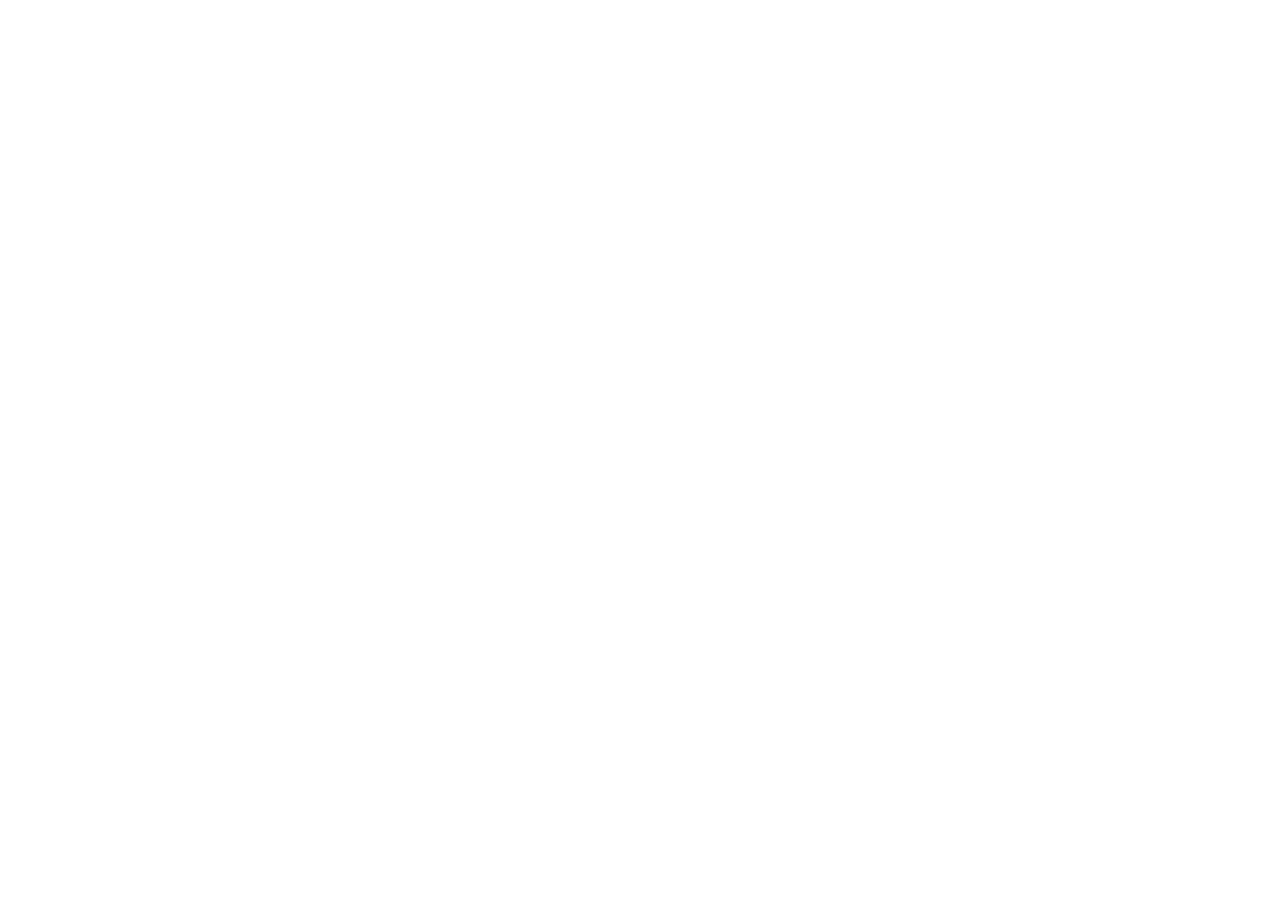
==== html.html @ 32e8b755 "criei o html.html e atualizei o readme" ====
<!DOCTYPE html>
<html lang="en">
<head>
    <meta charset="UTF-8">
    <meta name="viewport" content="width=device-width, initial-scale=1.0">
    <title>Document</title>
</head>
<body>
    
</body>
</html>
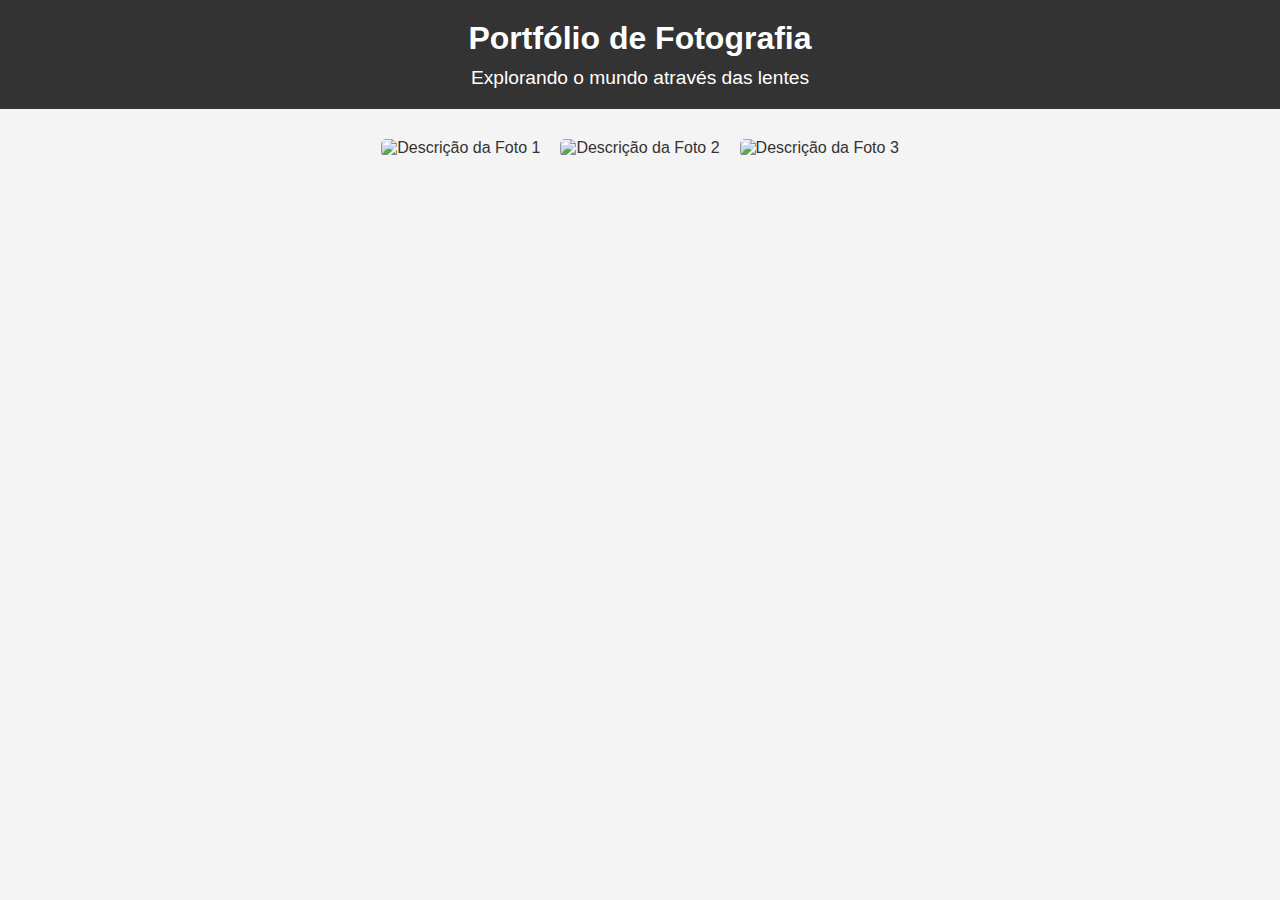
==== commit 672d3231: "mudei o html criei um css.ss e tambem um java.js" ====
--- a/html.html
+++ b/html.html
@@ -1,11 +1,37 @@
 <!DOCTYPE html>
-<html lang="en">
+<html lang="pt">
 <head>
-    <meta charset="UTF-8">
-    <meta name="viewport" content="width=device-width, initial-scale=1.0">
-    <title>Document</title>
+  <meta charset="UTF-8">
+  <meta name="viewport" content="width=device-width, initial-scale=1.0">
+  <title>Portfólio de Fotografia</title>
+  <link rel="stylesheet" href="css.css">
 </head>
 <body>
-    
+  <!-- Cabeçalho -->
+  <header>
+    <h1>Portfólio de Fotografia</h1>
+    <p>Explorando o mundo através das lentes</p>
+  </header>
+
+  <!-- Galeria de Fotos -->
+  <section class="gallery">
+    <div class="gallery-item">
+      <img src="foto1.jpg" alt="Descrição da Foto 1" onclick="openLightbox(this.src)">
+    </div>
+    <div class="gallery-item">
+      <img src="foto2.jpg" alt="Descrição da Foto 2" onclick="openLightbox(this.src)">
+    </div>
+    <div class="gallery-item">
+      <img src="foto3.jpg" alt="Descrição da Foto 3" onclick="openLightbox(this.src)">
+    </div>
+    <!-- Adicione mais fotos conforme necessário -->
+  </section>
+
+  <!-- Lightbox -->
+  <div id="lightbox" class="lightbox" onclick="closeLightbox()">
+    <img id="lightbox-image" src="">
+  </div>
+
+  <script src="java.js"></script>
 </body>
-</html>+</html>
--- a/css.css
+++ b/css.css
@@ -0,0 +1,75 @@
+/* Reset Básico */
+* {
+    margin: 0;
+    padding: 0;
+    box-sizing: border-box;
+  }
+  
+  /* Estilos do Corpo */
+  body {
+    font-family: Arial, sans-serif;
+    background-color: #f4f4f4;
+    color: #333;
+    text-align: center;
+  }
+  
+  /* Cabeçalho */
+  header {
+    background-color: #333;
+    color: #fff;
+    padding: 20px;
+  }
+  
+  header h1 {
+    font-size: 2em;
+    margin-bottom: 10px;
+  }
+  
+  header p {
+    font-size: 1.2em;
+  }
+  
+  /* Galeria */
+  .gallery {
+    display: flex;
+    flex-wrap: wrap;
+    justify-content: center;
+    padding: 20px;
+  }
+  
+  .gallery-item {
+    margin: 10px;
+  }
+  
+  .gallery-item img {
+    width: 200px;
+    height: 200px;
+    object-fit: cover;
+    border-radius: 5px;
+    cursor: pointer;
+    transition: transform 0.3s;
+  }
+  
+  .gallery-item img:hover {
+    transform: scale(1.05);
+  }
+  
+  /* Lightbox */
+  .lightbox {
+    position: fixed;
+    display: none;
+    top: 0;
+    left: 0;
+    width: 100%;
+    height: 100%;
+    background: rgba(0, 0, 0, 0.8);
+    justify-content: center;
+    align-items: center;
+  }
+  
+  .lightbox img {
+    max-width: 90%;
+    max-height: 90%;
+    border-radius: 10px;
+  }
+  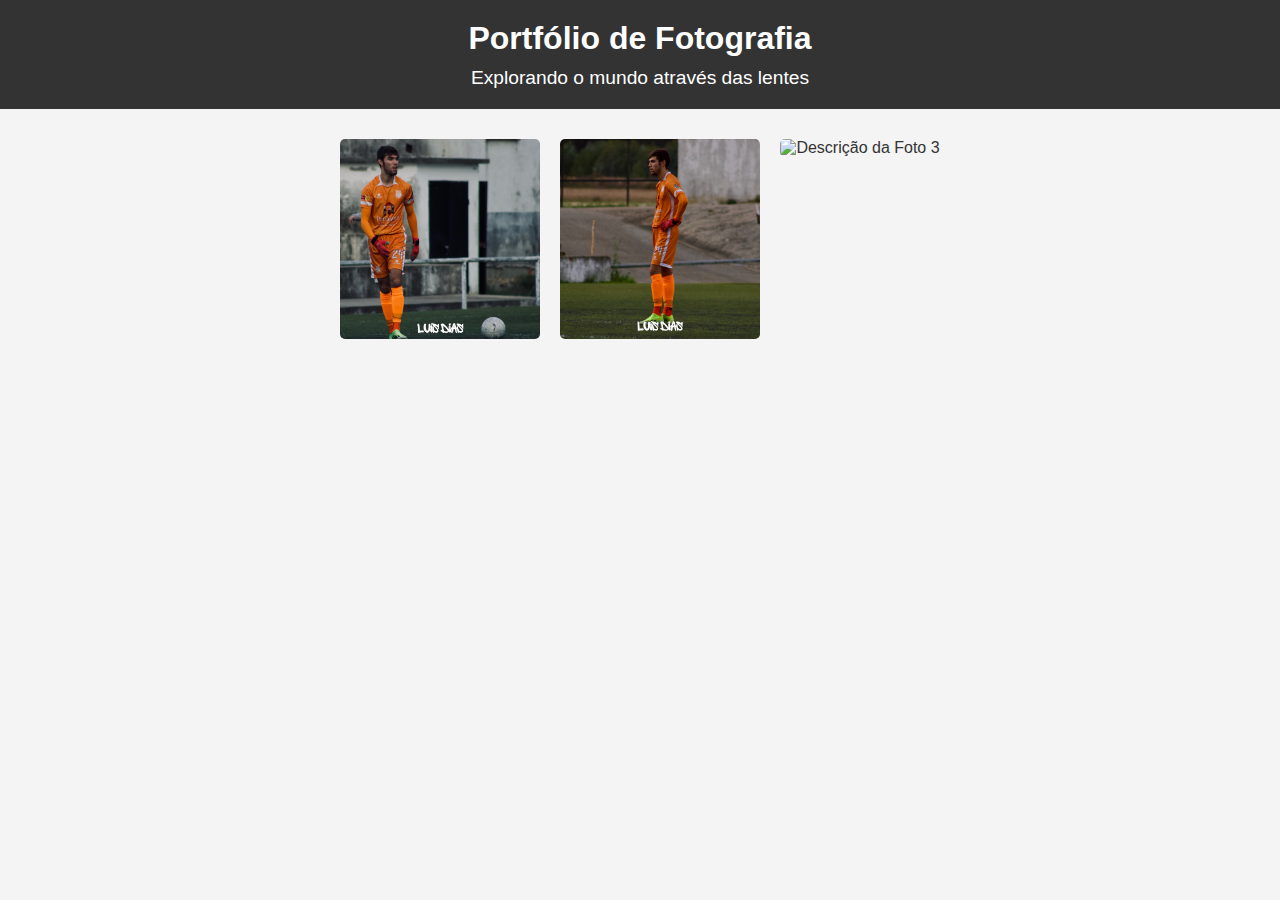
==== commit c88e3723: "atualizei o html com duas imagens que estao na pasta imagens que esta dento da pasta site_de_fotogra" ====
--- a/html.html
+++ b/html.html
@@ -16,10 +16,10 @@
   <!-- Galeria de Fotos -->
   <section class="gallery">
     <div class="gallery-item">
-      <img src="foto1.jpg" alt="Descrição da Foto 1" onclick="openLightbox(this.src)">
+      <img src="imagens/IMG_1667.jpeg" alt="Descrição da Foto 1" onclick="openLightbox(this.src)">
     </div>
     <div class="gallery-item">
-      <img src="foto2.jpg" alt="Descrição da Foto 2" onclick="openLightbox(this.src)">
+      <img src="imagens/IMG_1675.jpeg" alt="Descrição da Foto 2" onclick="openLightbox(this.src)">
     </div>
     <div class="gallery-item">
       <img src="foto3.jpg" alt="Descrição da Foto 3" onclick="openLightbox(this.src)">
--- a/css.css
+++ b/css.css
@@ -1,4 +1,5 @@
 /* Reset Básico */
+/* css.css*/
 * {
     margin: 0;
     padding: 0;
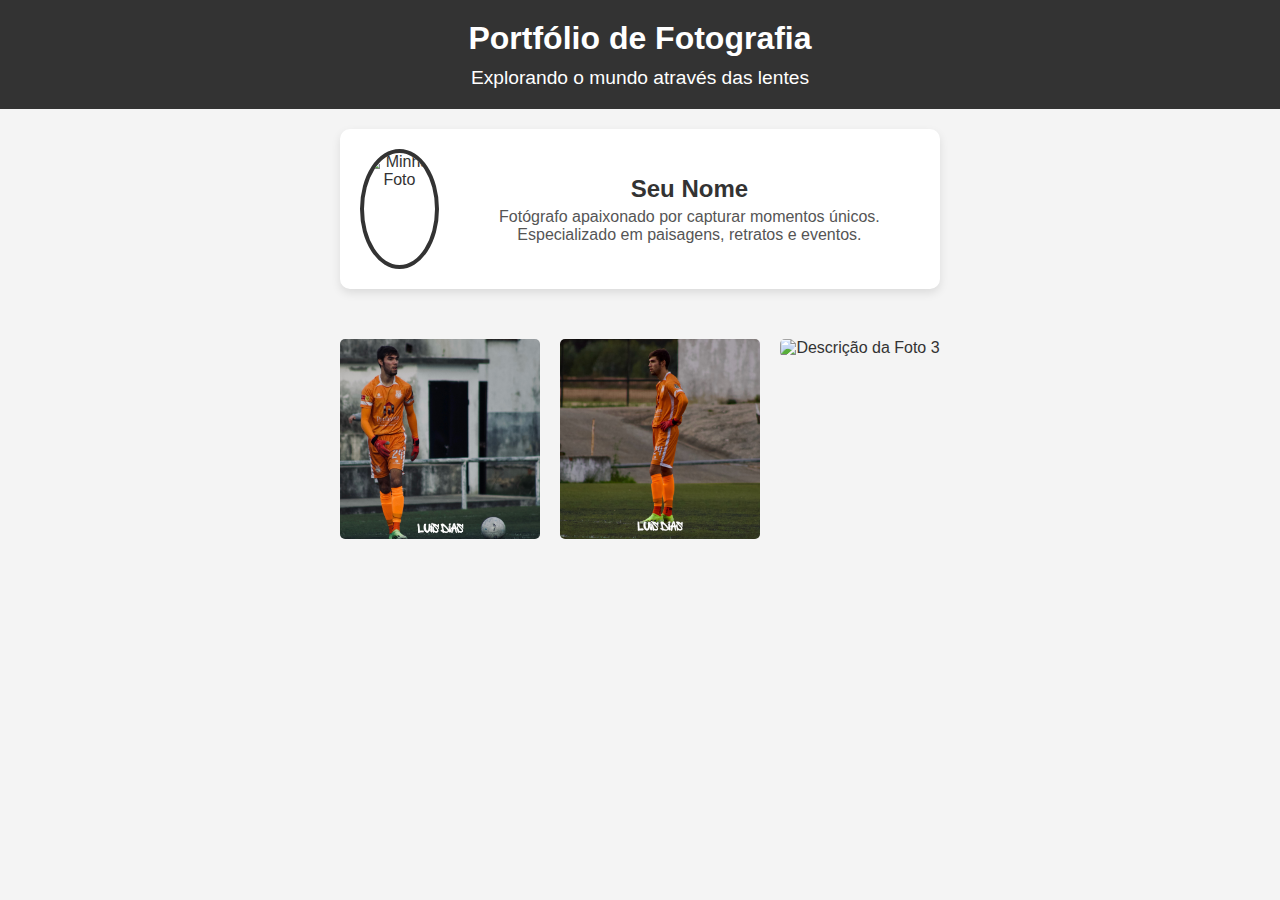
==== commit 2933eee2: "atualizei o html.html o css.css e o java.js" ====
--- a/html.html
+++ b/html.html
@@ -12,6 +12,15 @@
     <h1>Portfólio de Fotografia</h1>
     <p>Explorando o mundo através das lentes</p>
   </header>
+
+  <!-- Cartão de Visita -->
+  <section class="profile-card">
+    <img src="imagens/minha-foto.jpg" alt="Minha Foto" class="profile-image">
+    <div class="profile-info">
+      <h2>Seu Nome</h2>
+      <p>Fotógrafo apaixonado por capturar momentos únicos. Especializado em paisagens, retratos e eventos.</p>
+    </div>
+  </section>
 
   <!-- Galeria de Fotos -->
   <section class="gallery">
--- a/css.css
+++ b/css.css
@@ -1,76 +1,107 @@
 /* Reset Básico */
 /* css.css*/
 * {
-    margin: 0;
-    padding: 0;
-    box-sizing: border-box;
-  }
-  
-  /* Estilos do Corpo */
-  body {
-    font-family: Arial, sans-serif;
-    background-color: #f4f4f4;
-    color: #333;
-    text-align: center;
-  }
-  
-  /* Cabeçalho */
-  header {
-    background-color: #333;
-    color: #fff;
-    padding: 20px;
-  }
-  
-  header h1 {
-    font-size: 2em;
-    margin-bottom: 10px;
-  }
-  
-  header p {
-    font-size: 1.2em;
-  }
-  
-  /* Galeria */
-  .gallery {
-    display: flex;
-    flex-wrap: wrap;
-    justify-content: center;
-    padding: 20px;
-  }
-  
-  .gallery-item {
-    margin: 10px;
-  }
-  
-  .gallery-item img {
-    width: 200px;
-    height: 200px;
-    object-fit: cover;
-    border-radius: 5px;
-    cursor: pointer;
-    transition: transform 0.3s;
-  }
-  
-  .gallery-item img:hover {
-    transform: scale(1.05);
-  }
-  
-  /* Lightbox */
-  .lightbox {
-    position: fixed;
-    display: none;
-    top: 0;
-    left: 0;
-    width: 100%;
-    height: 100%;
-    background: rgba(0, 0, 0, 0.8);
-    justify-content: center;
-    align-items: center;
-  }
-  
-  .lightbox img {
-    max-width: 90%;
-    max-height: 90%;
-    border-radius: 10px;
-  }
-  +  margin: 0;
+  padding: 0;
+  box-sizing: border-box;
+}
+
+/* Estilos do Corpo */
+body {
+  font-family: Arial, sans-serif;
+  background-color: #f4f4f4;
+  color: #333;
+  text-align: center;
+}
+
+/* Cabeçalho */
+header {
+  background-color: #333;
+  color: #fff;
+  padding: 20px;
+}
+
+header h1 {
+  font-size: 2em;
+  margin-bottom: 10px;
+}
+
+header p {
+  font-size: 1.2em;
+}
+
+/* Cartão de Visita */
+.profile-card {
+  display: flex;
+  align-items: center;
+  justify-content: center;
+  background-color: #fff;
+  margin: 20px auto;
+  padding: 20px;
+  max-width: 600px;
+  box-shadow: 0 4px 10px rgba(0, 0, 0, 0.1);
+  border-radius: 10px;
+}
+
+.profile-image {
+  width: 120px;
+  height: 120px;
+  border-radius: 50%;
+  border: 4px solid #333;
+  margin-right: 20px;
+}
+
+.profile-info h2 {
+  font-size: 1.5em;
+  color: #333;
+}
+
+.profile-info p {
+  font-size: 1em;
+  color: #555;
+  margin-top: 5px;
+}
+
+/* Galeria */
+.gallery {
+  display: flex;
+  flex-wrap: wrap;
+  justify-content: center;
+  padding: 20px;
+}
+
+.gallery-item {
+  margin: 10px;
+}
+
+.gallery-item img {
+  width: 200px;
+  height: 200px;
+  object-fit: cover;
+  border-radius: 5px;
+  cursor: pointer;
+  transition: transform 0.3s;
+}
+
+.gallery-item img:hover {
+  transform: scale(1.05);
+}
+
+/* Lightbox */
+.lightbox {
+  position: fixed;
+  display: none;
+  top: 0;
+  left: 0;
+  width: 100%;
+  height: 100%;
+  background: rgba(0, 0, 0, 0.8);
+  justify-content: center;
+  align-items: center;
+}
+
+.lightbox img {
+  max-width: 90%;
+  max-height: 90%;
+  border-radius: 10px;
+}
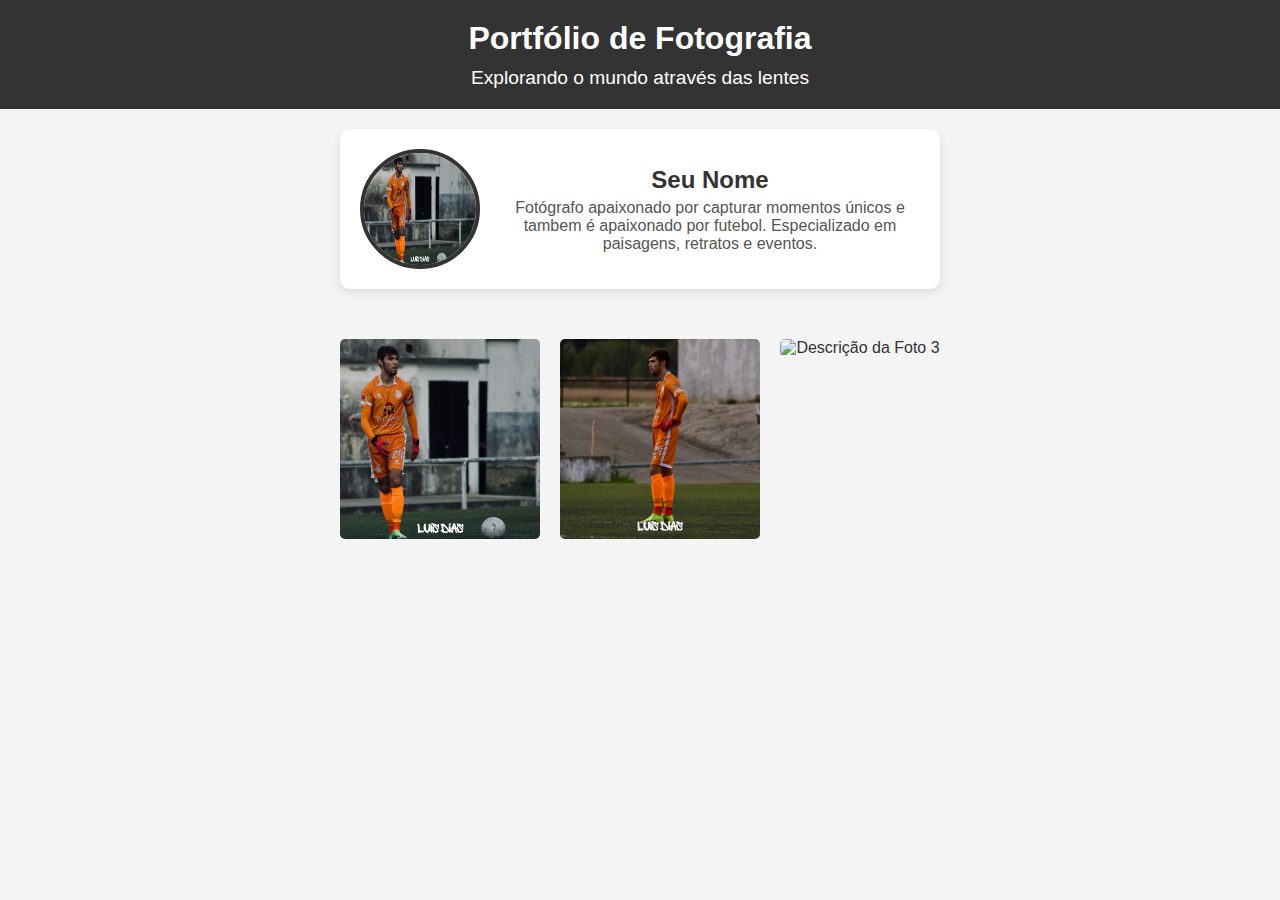
==== commit b6b77fd8: "atualizei o html.html" ====
--- a/html.html
+++ b/html.html
@@ -15,10 +15,10 @@
 
   <!-- Cartão de Visita -->
   <section class="profile-card">
-    <img src="imagens/minha-foto.jpg" alt="Minha Foto" class="profile-image">
+    <img src="imagens/IMG_1667.jpeg" alt="Minha Foto" class="profile-image">
     <div class="profile-info">
       <h2>Seu Nome</h2>
-      <p>Fotógrafo apaixonado por capturar momentos únicos. Especializado em paisagens, retratos e eventos.</p>
+      <p>Fotógrafo apaixonado por capturar momentos únicos e tambem é apaixonado por futebol. Especializado em paisagens, retratos e eventos. </p>
     </div>
   </section>
 
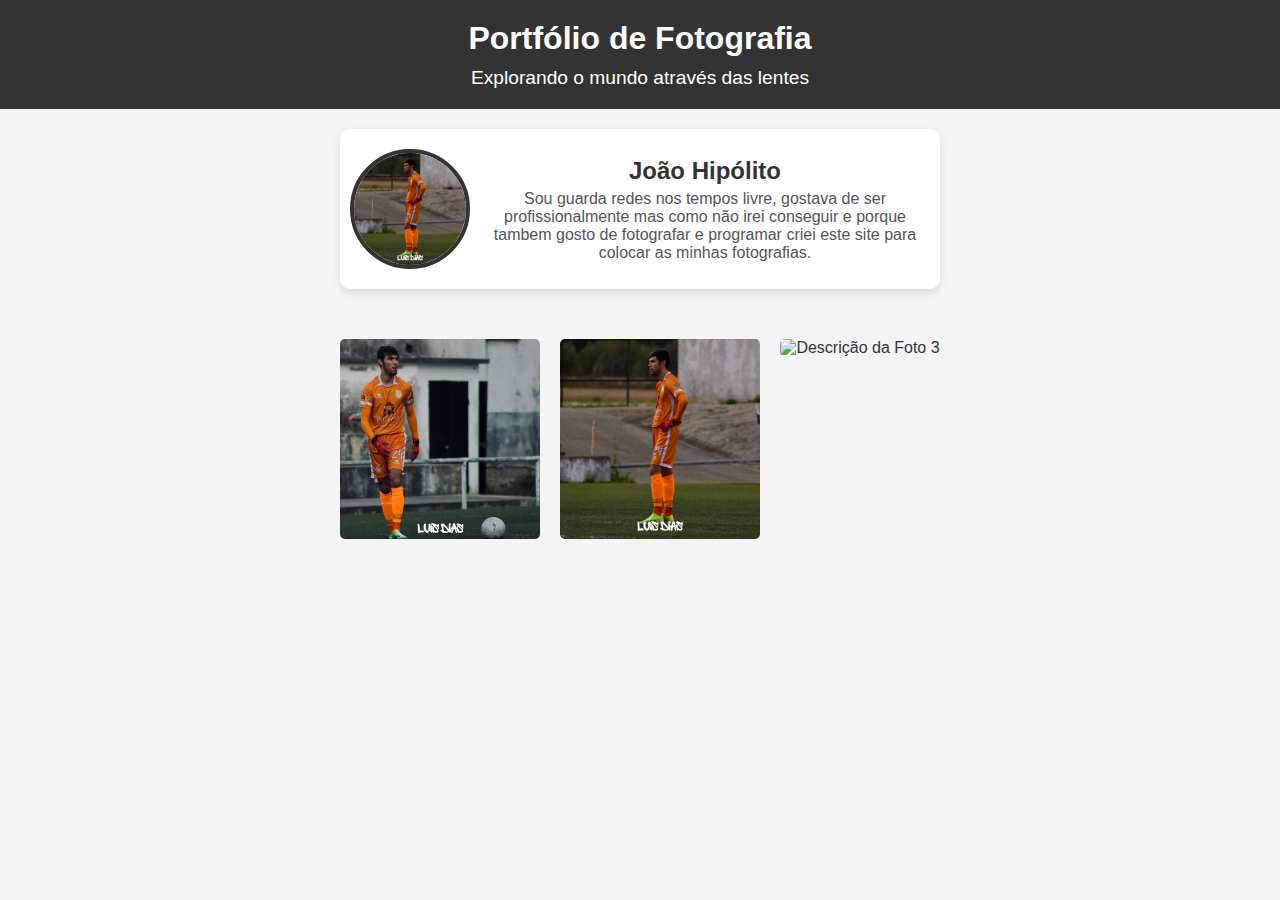
==== commit a08673fa: "atualizei o html.html" ====
--- a/html.html
+++ b/html.html
@@ -15,10 +15,10 @@
 
   <!-- Cartão de Visita -->
   <section class="profile-card">
-    <img src="imagens/IMG_1667.jpeg" alt="Minha Foto" class="profile-image">
+    <img src="imagens/IMG_1675.jpeg" alt="Minha Foto" class="profile-image">
     <div class="profile-info">
-      <h2>Seu Nome</h2>
-      <p>Fotógrafo apaixonado por capturar momentos únicos e tambem é apaixonado por futebol. Especializado em paisagens, retratos e eventos. </p>
+      <h2>João Hipólito</h2>
+      <p>Sou guarda redes nos tempos livre, gostava de ser profissionalmente mas como não irei conseguir e porque tambem gosto de fotografar e programar criei este site para colocar as minhas fotografias.</p>
     </div>
   </section>
 
--- a/css.css
+++ b/css.css
@@ -44,11 +44,13 @@
 }
 
 .profile-image {
-  width: 120px;
-  height: 120px;
-  border-radius: 50%;
-  border: 4px solid #333;
-  margin-right: 20px;
+  width: 120px; /* Tamanho do círculo */
+  height: 120px; /* Tamanho do círculo */
+  border-radius: 50%; /* Torna a imagem circular */
+  border: 4px solid #333; /* Adiciona uma borda */
+  margin-right: 20px; /* Espaço entre a imagem e o texto */
+  margin-left: -10px; /* Move a imagem para a esquerda */
+  object-fit: cover; /* Garante que a imagem preencha o círculo sem distorção */
 }
 
 .profile-info h2 {
